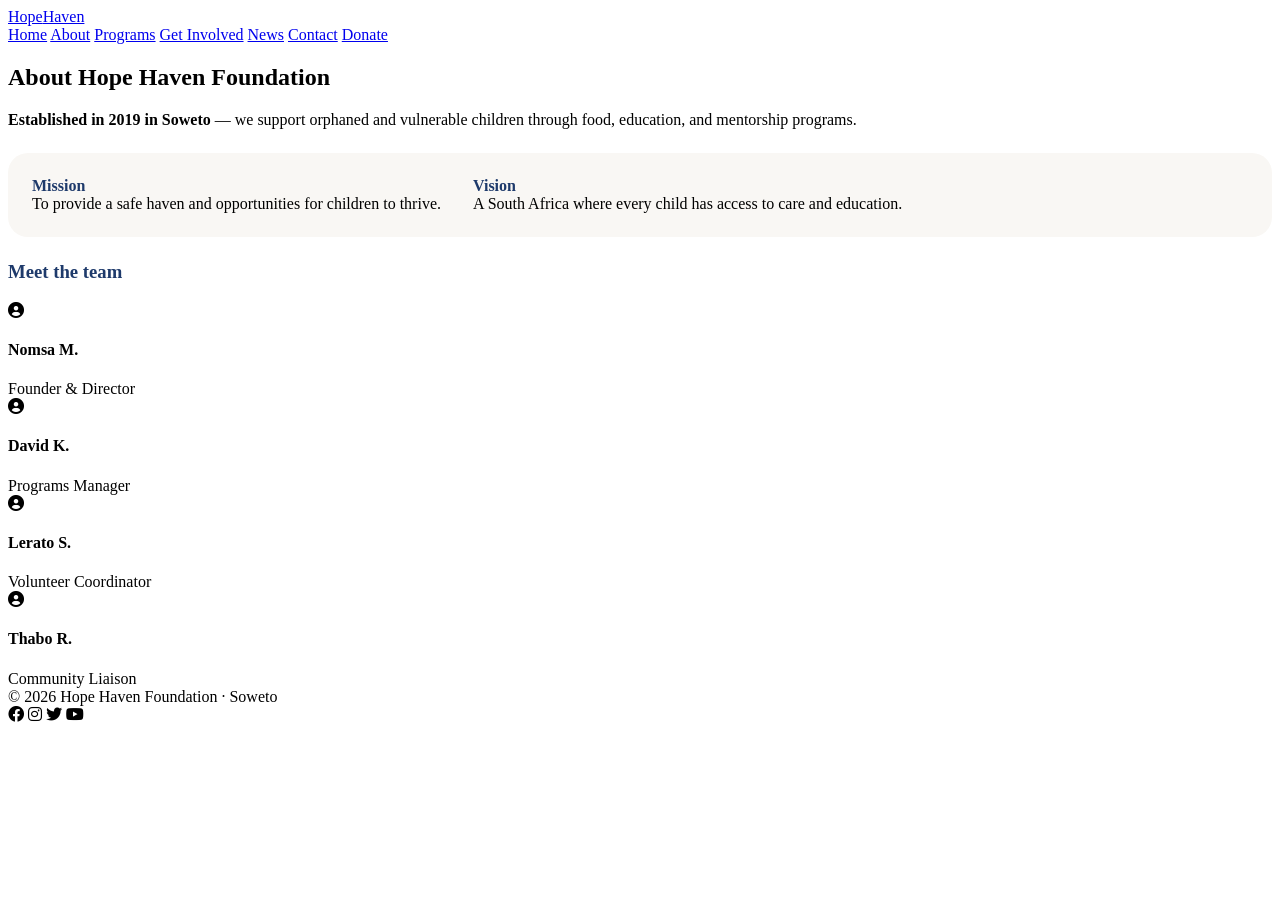
==== Research/about.html @ dbcde310 "Add files via upload" ====
<!DOCTYPE html>
<html lang="en">
<head>
    <meta charset="UTF-8">
    <meta name="viewport" content="width=device-width, initial-scale=1.0">
    <title>Hope Haven · About</title>
    <link rel="preconnect" href="https://fonts.googleapis.com">
    <link rel="preconnect" href="https://fonts.gstatic.com" crossorigin>
    <link href="https://fonts.googleapis.com/css2?family=Montserrat:wght@400;600;700&family=Lato:wght@400;700&display=swap" rel="stylesheet">
    <link rel="stylesheet" href="https://cdnjs.cloudflare.com/ajax/libs/font-awesome/6.0.0-beta3/css/all.min.css">
    
</head>
<body>

<header>
    <div class="container nav-wrapper">
        <div class="logo"><a href="index.html"><span>Hope</span>Haven</a></div>
        <div class="nav-links">
            <a href="index.html">Home</a>
            <a href="about.html" class="active">About</a>
            <a href="programs.html">Programs</a>
            <a href="get-involved.html">Get Involved</a>
            <a href="news.html">News</a>
            <a href="contact.html">Contact</a>
            <a href="get-involved.html" class="donate-btn">Donate</a>
        </div>
    </div>
</header>

<main class="container">
    <div class="about-block">
        <h2>About Hope Haven Foundation</h2>
        <p><strong>Established in 2019 in Soweto</strong> — we support orphaned and vulnerable children through food, education, and mentorship programs.</p>
        <div style="display:flex; flex-wrap:wrap; gap:2rem; margin:1.5rem 0; background:#f9f7f4; padding:1.5rem; border-radius:20px;">
            <div><span style="font-weight:700; color:#1e3a6b;">Mission</span><br>To provide a safe haven and opportunities for children to thrive.</div>
            <div><span style="font-weight:700; color:#1e3a6b;">Vision</span><br>A South Africa where every child has access to care and education.</div>
        </div>
        <h3 style="color:#1e3a6b; margin-top:1.5rem;">Meet the team</h3>
        <div class="team-grid">
            <div class="team-member"><div class="avatar"><i class="fas fa-user-circle"></i></div><h4>Nomsa M.</h4><div class="role">Founder & Director</div></div>
            <div class="team-member"><div class="avatar"><i class="fas fa-user-circle"></i></div><h4>David K.</h4><div class="role">Programs Manager</div></div>
            <div class="team-member"><div class="avatar"><i class="fas fa-user-circle"></i></div><h4>Lerato S.</h4><div class="role">Volunteer Coordinator</div></div>
            <div class="team-member"><div class="avatar"><i class="fas fa-user-circle"></i></div><h4>Thabo R.</h4><div class="role">Community Liaison</div></div>
        </div>
    </div>
</main>

<footer>
    <div class="container">
        <div>© 2026 Hope Haven Foundation · Soweto</div>
        <div class="social">
            <i class="fab fa-facebook"></i>
            <i class="fab fa-instagram"></i>
            <i class="fab fa-twitter"></i>
            <i class="fab fa-youtube"></i>
        </div>
    </div>
</footer>

</body>
</html>
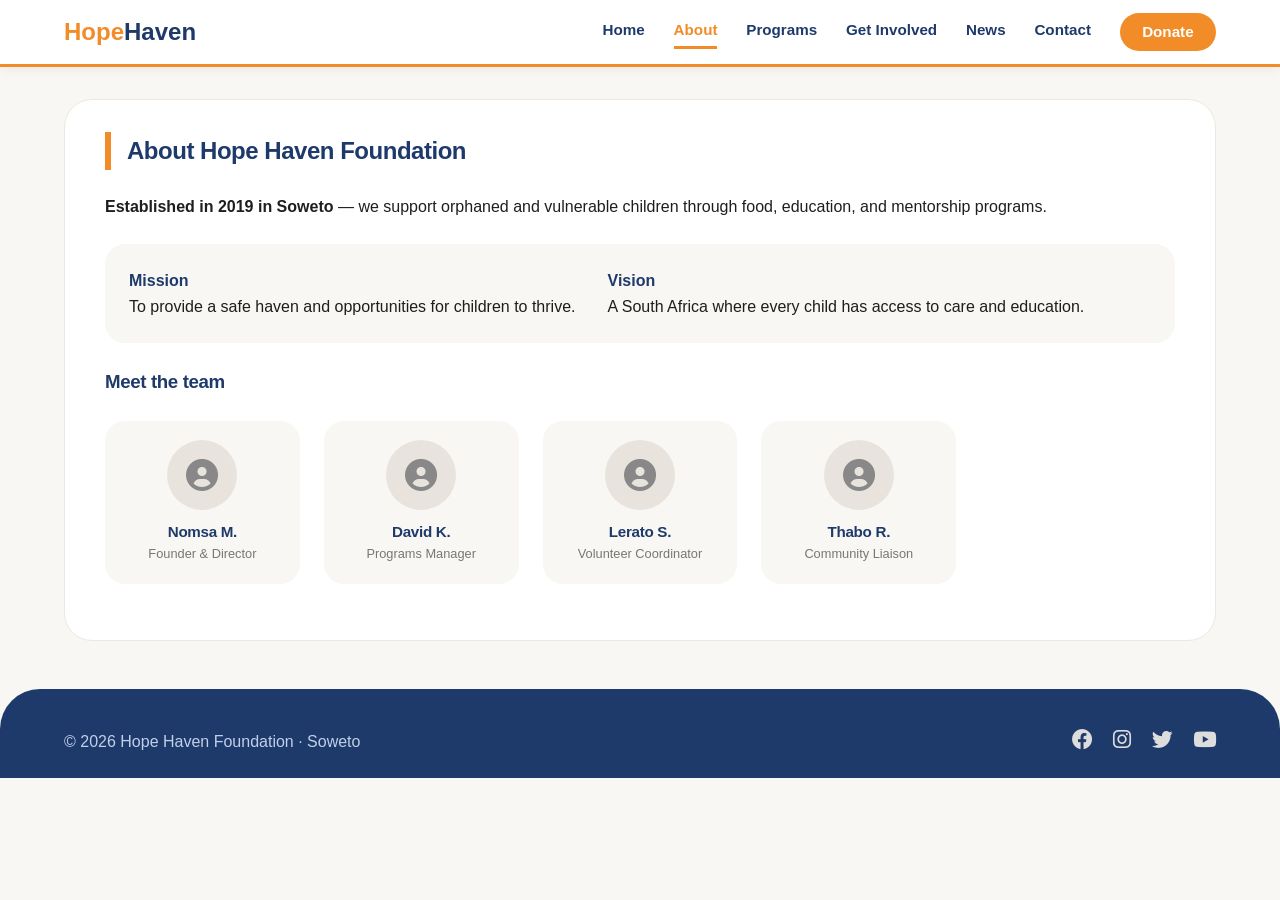
==== commit beafc62f: "Add files via upload" ====
--- a/Research/about.html
+++ b/Research/about.html
@@ -11,7 +11,33 @@
     
 </head>
 <body>
-
+<style>
+        * { margin:0; padding:0; box-sizing:border-box; }
+        body { font-family:'Lato',sans-serif; background:#f9f7f4; color:#1e1e1e; line-height:1.6; }
+        h1,h2,h3,h4 { font-family:'Montserrat',sans-serif; font-weight:700; letter-spacing:-0.02em; }
+        .container { max-width:1200px; margin:0 auto; padding:0 1.5rem; }
+        header { background:#fff; padding:0.8rem 0; position:sticky; top:0; z-index:100; box-shadow:0 2px 12px rgba(0,0,0,0.06); border-bottom:3px solid #f28c28; }
+        .nav-wrapper { display:flex; align-items:center; justify-content:space-between; flex-wrap:wrap; }
+        .logo a { font-family:'Montserrat',sans-serif; font-weight:700; font-size:1.5rem; color:#1e3a6b; text-decoration:none; }
+        .logo a span { color:#f28c28; }
+        .nav-links { display:flex; gap:1.8rem; flex-wrap:wrap; align-items:center; }
+        .nav-links a { color:#1e3a6b; text-decoration:none; font-weight:700; font-size:0.95rem; transition:color 0.2s; padding:0.2rem 0; border-bottom:3px solid transparent; }
+        .nav-links a:hover, .nav-links a.active { color:#f28c28; border-bottom-color:#f28c28; }
+        .donate-btn { background:#f28c28; color:#fff !important; padding:0.4rem 1.4rem !important; border-radius:40px; border-bottom:none !important; }
+        .donate-btn:hover { background:#d9771e; border-bottom:none !important; }
+        .about-block { background:#fff; border-radius:28px; padding:2rem 2.5rem; border:1px solid #ece8e1; margin:2rem 0; }
+        .about-block h2 { color:#1e3a6b; border-left:6px solid #f28c28; padding-left:1rem; margin-bottom:1.5rem; }
+        .team-grid { display:grid; grid-template-columns:repeat(auto-fill,minmax(160px,1fr)); gap:1.5rem; margin:1.5rem 0; }
+        .team-member { background:#f9f7f4; border-radius:20px; padding:1.2rem; text-align:center; }
+        .team-member .avatar { background:#e8e3dc; width:70px; height:70px; border-radius:60px; margin:0 auto 0.6rem; display:flex; align-items:center; justify-content:center; font-size:2rem; color:#888; }
+        .team-member h4 { color:#1e3a6b; font-size:0.95rem; }
+        .team-member .role { color:#777; font-size:0.8rem; }
+        footer { background:#1e3a6b; color:#c0d0e8; padding:2.5rem 0 1.5rem; margin-top:3rem; border-radius:40px 40px 0 0; }
+        footer .container { display:flex; flex-wrap:wrap; justify-content:space-between; align-items:center; }
+        footer .social i { color:#ddd; margin-left:1rem; font-size:1.3rem; transition:0.2s; }
+        footer .social i:hover { color:#f28c28; }
+        @media (max-width:700px) { .nav-wrapper { flex-direction:column; gap:0.5rem; } .nav-links { gap:0.6rem; justify-content:center; } }
+    </style>
 <header>
     <div class="container nav-wrapper">
         <div class="logo"><a href="index.html"><span>Hope</span>Haven</a></div>
